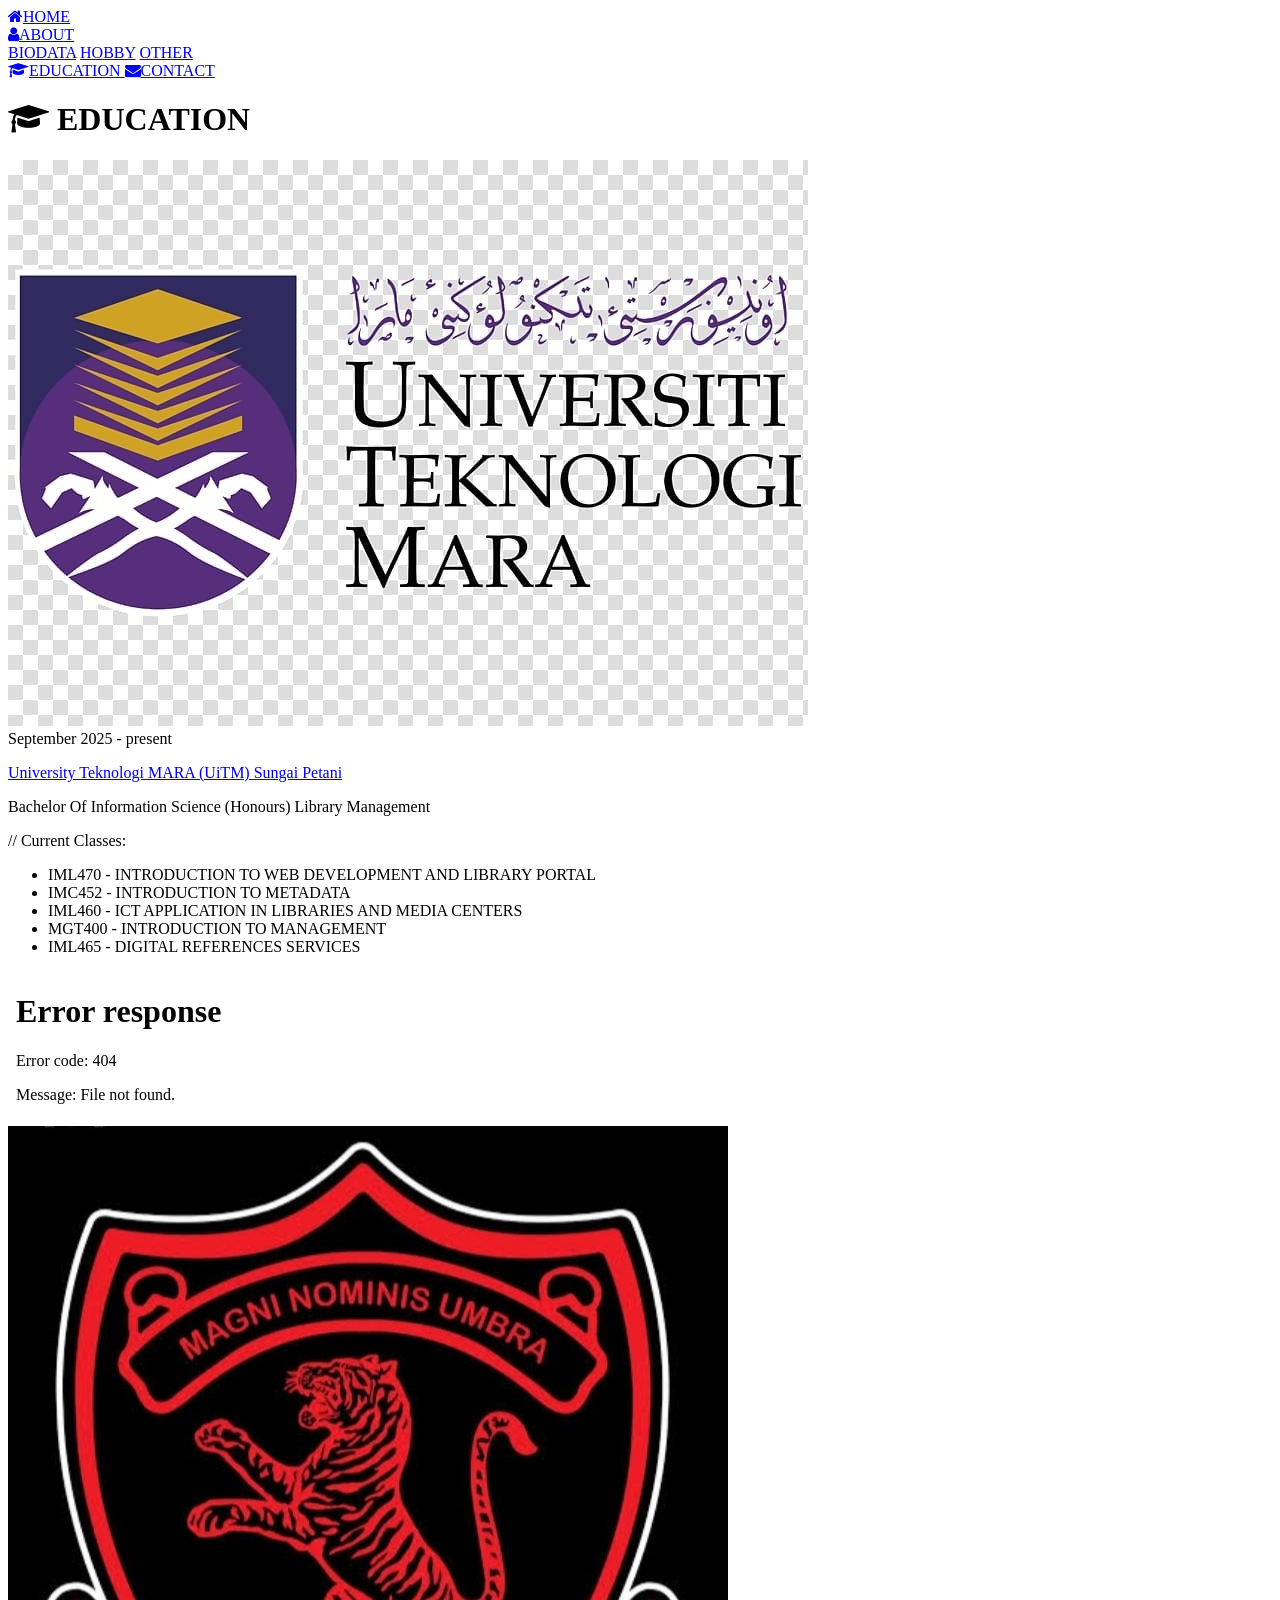
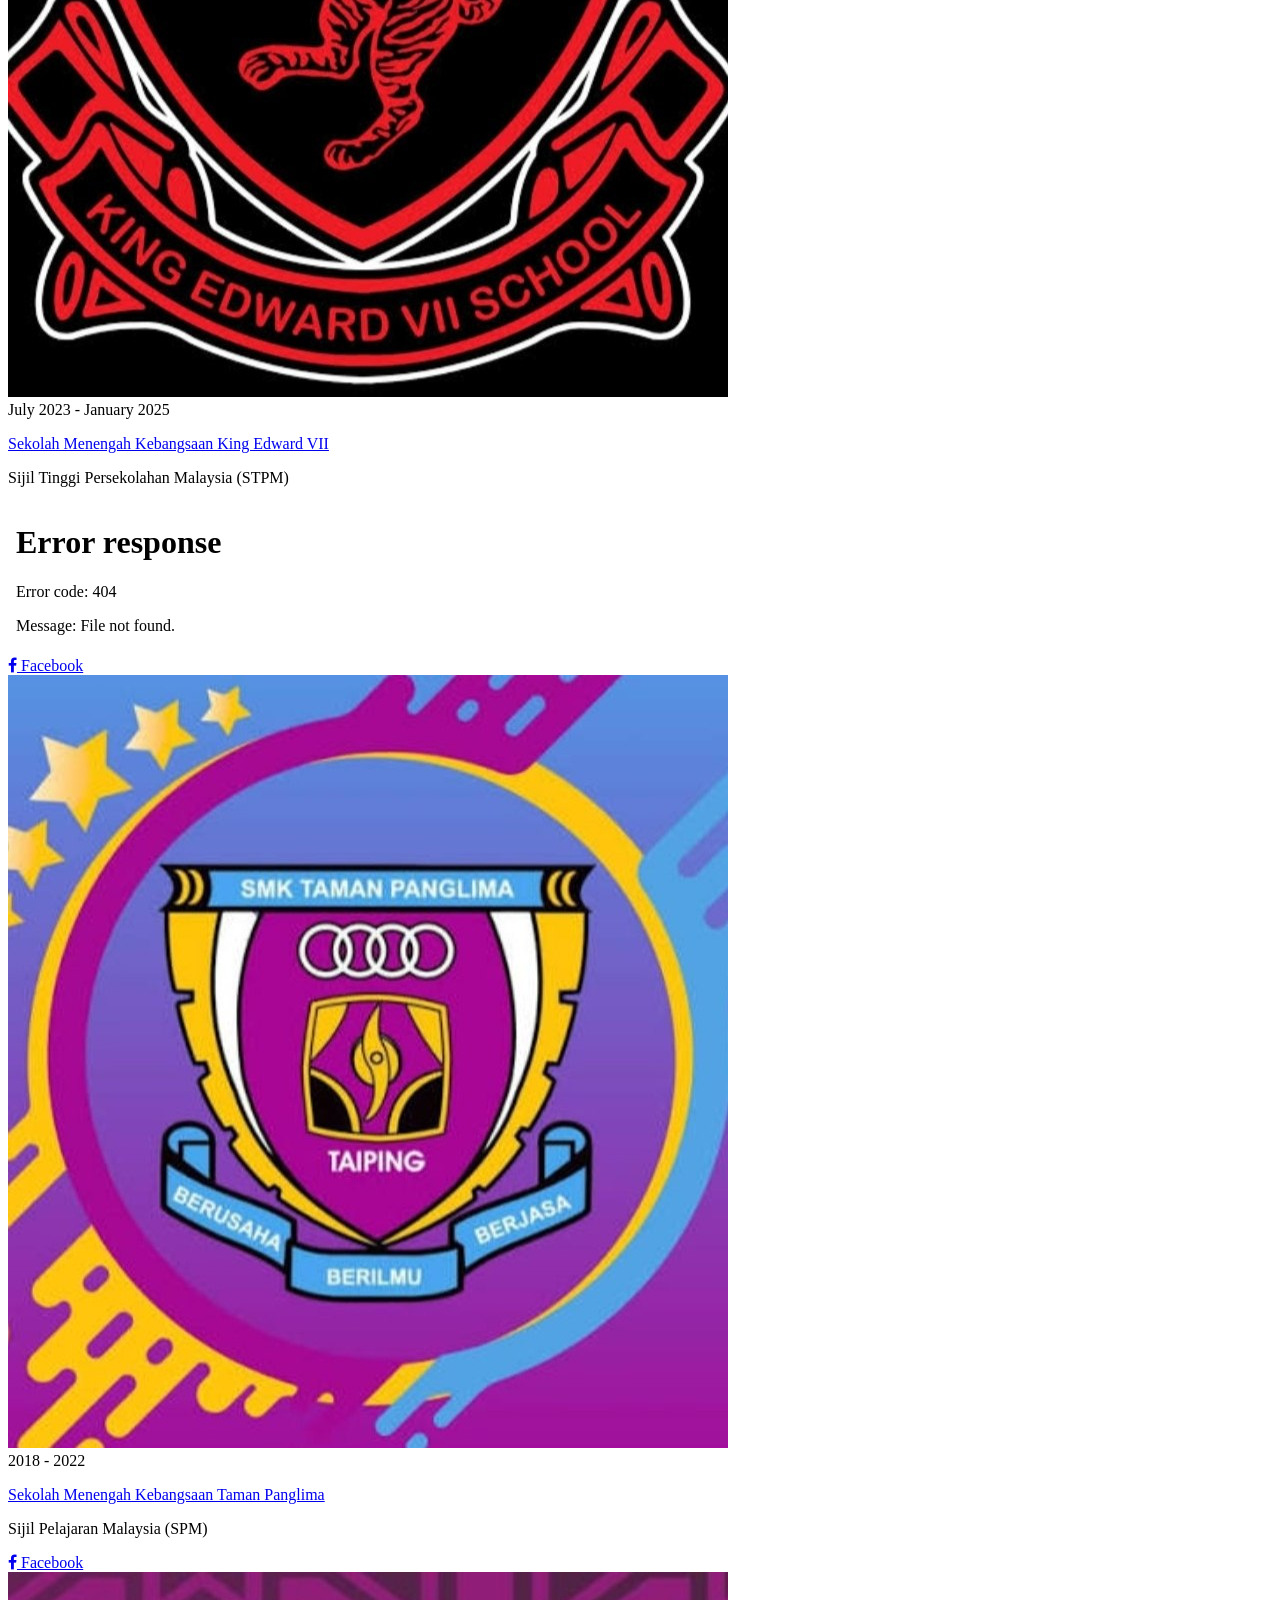
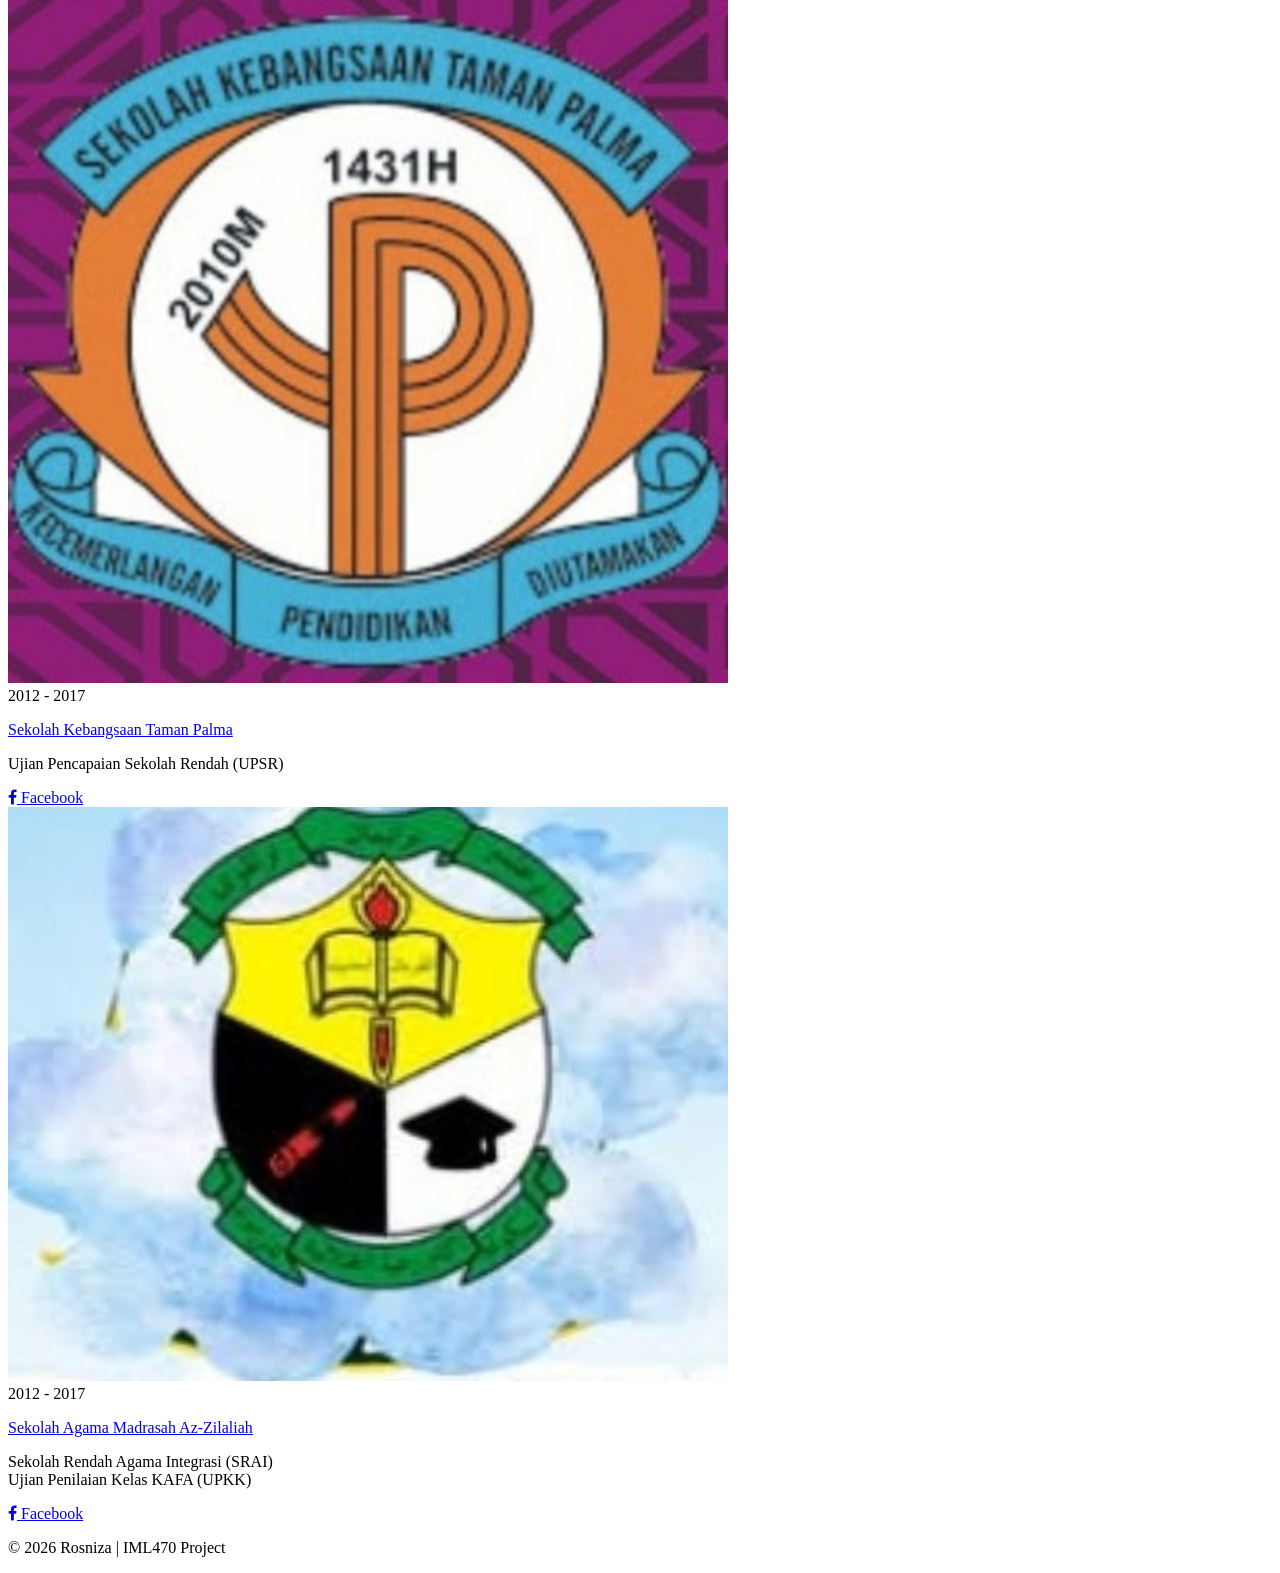
==== education.html @ 52ffe6bd "Add files via upload" ====
<!DOCTYPE html>
<html>
<head>
    <title>My Personal Website - Education</title>
    <meta charset="UTF-8">
    <meta name="viewport" content="width=device-width, initial-scale=1.0">

    <link rel="stylesheet" href="https://cdnjs.cloudflare.com/ajax/libs/font-awesome/4.7.0/css/font-awesome.min.css">

    <link rel="stylesheet" href="style.css">
</head>
<body class="general-page">

    <div class="menu">
        <a href="index.html">
            <i class="fa fa-home"></i>HOME
        </a>
        <div class="dropdown">
            <a href="about.html">
                <i class="fa fa-user"></i>ABOUT
            </a>
            <div class="dropdown-menu">
                <a href="biodata.html">BIODATA</a>
                <a href="hobby.html">HOBBY</a>
                <a href="lain.html">OTHER</a>
            </div>
        </div>
        <a href="education.html">
            <i class="fa fa-graduation-cap"></i>EDUCATION
        </a>
        <a href="contact.html">
            <i class="fa fa-envelope"></i>CONTACT
        </a>
    </div>

    <div class="content general-content">
        <div class="education-box">
            <h1><i class="fa fa-graduation-cap"></i> EDUCATION</h1>
            
            <div class="edu-item">
                <img src="picture/logo uitm.jpg" alt="UiTM Logo" class="edu-logo">
                <div class="edu-details">
                    <span class="edu-year">September 2025 - present</span>
                    <p class="edu-school">
                        <a href="https://kedah.uitm.edu.my/" target="_blank">University Teknologi MARA (UiTM) Sungai Petani</a>
                    </p>
                    <p class="edu-course">Bachelor Of Information Science (Honours) Library Management</p>

                   
                    <div class="subject-box-inside">
                        <p>// Current Classes:</p>
                        <ul class="subject-list-inside">
                            <li>IML470 - INTRODUCTION TO WEB DEVELOPMENT AND LIBRARY PORTAL</li>
                            <li>IMC452 - INTRODUCTION TO METADATA</li>
                            <li>IML460 - ICT APPLICATION IN LIBRARIES AND MEDIA CENTERS</li>
                            <li>MGT400 - INTRODUCTION TO MANAGEMENT</li>
                            <li>IML465 - DIGITAL REFERENCES SERVICES</li>
                        </ul>
                    </div>
                    
                    <div class="video-container">
                        <iframe src="video/video uitm.mp4" frameborder="0" allow="accelerometer; autoplay; clipboard-write; encrypted-media; gyroscope; picture-in-picture" allowfullscreen></iframe>
                    </div>
                </div>
            </div>

            
            <div class="edu-item">
                <img src="picture/logo f6.jpg" alt="SMK KE VII Logo" class="edu-logo">
                <div class="edu-details">
                    <span class="edu-year">July 2023 - January 2025</span>
                    <p class="edu-school">
                        <a href="https://ms.wikipedia.org/wiki/Sekolah_Menengah_Kebangsaan_King_Edward_VII" target="_blank">Sekolah Menengah Kebangsaan King Edward VII</a>
                    </p>
                    <p class="edu-course">Sijil Tinggi Persekolahan Malaysia (STPM)</p>
                    
                    <div class="video-container">
                        <iframe src="video/video f6.mp4" frameborder="0" allow="accelerometer; autoplay; clipboard-write; encrypted-media; gyroscope; picture-in-picture" allowfullscreen></iframe>
                    </div>

                    <div class="edu-links">
                        <a href="https://web.facebook.com/smkeviitaiping/?locale=ms_MY&_rdc=1&_rdr#" target="_blank" class="btn-link btn-facebook">
                            <i class="fa fa-facebook"></i> Facebook
                        </a>
                    </div>
                </div>
            </div>

            
            <div class="edu-item">
                <img src="picture/logo smk.jpg" alt="SMK Taman Panglima Logo" class="edu-logo">
                <div class="edu-details">
                    <span class="edu-year">2018 - 2022</span>
                    <p class="edu-school">
                        <a href="https://ms.wikipedia.org/wiki/Sekolah_Menengah_Kebangsaan_Taman_Panglima" target="_blank">Sekolah Menengah Kebangsaan Taman Panglima</a>
                    </p>
                    <p class="edu-course">Sijil Pelajaran Malaysia (SPM)</p>
                    <div class="edu-links">
                        <a href="https://facebook.com" target="_blank" class="btn-link btn-facebook">
                            <i class="fa fa-facebook"></i> Facebook
                        </a>
                    </div>
                </div>
            </div>

           
            <div class="edu-item">
                <img src="picture/logo sk palma.jpg" alt="SK Taman Palma Logo" class="edu-logo">
                <div class="edu-details">
                    <span class="edu-year">2012 - 2017</span>
                    <p class="edu-school">
                        <a href="https://wikipedia.org" target="_blank">Sekolah Kebangsaan Taman Palma</a>
                    </p>
                    <p class="edu-course">Ujian Pencapaian Sekolah Rendah (UPSR)</p>
                    <div class="edu-links">
                        <a href="https://facebook.com" target="_blank" class="btn-link btn-facebook">
                            <i class="fa fa-facebook"></i> Facebook
                        </a>
                    </div>
                </div>
            </div>

            
            <div class="edu-item">
                <img src="picture/logo sk agama.jpg" alt="SRAI Az-Zilaliah Logo" class="edu-logo">
                <div class="edu-details">
                    <span class="edu-year">2012 - 2017</span>
                    <p class="edu-school">
                        <a href="https://wikipedia.org" target="_blank">Sekolah Agama Madrasah Az-Zilaliah</a>
                    </p>
                    <p class="edu-course">Sekolah Rendah Agama Integrasi (SRAI) <br>Ujian Penilaian Kelas KAFA (UPKK)</p>
                    <div class="edu-links">
                        <a href="https://facebook.com" target="_blank" class="btn-link btn-facebook">
                            <i class="fa fa-facebook"></i> Facebook
                        </a>
                    </div>
                </div>
            </div>

        </div>
    </div>

    <div class="footer">
        <p>&copy; 2026 Rosniza | IML470 Project</p>
    </div>

</body>
</html>
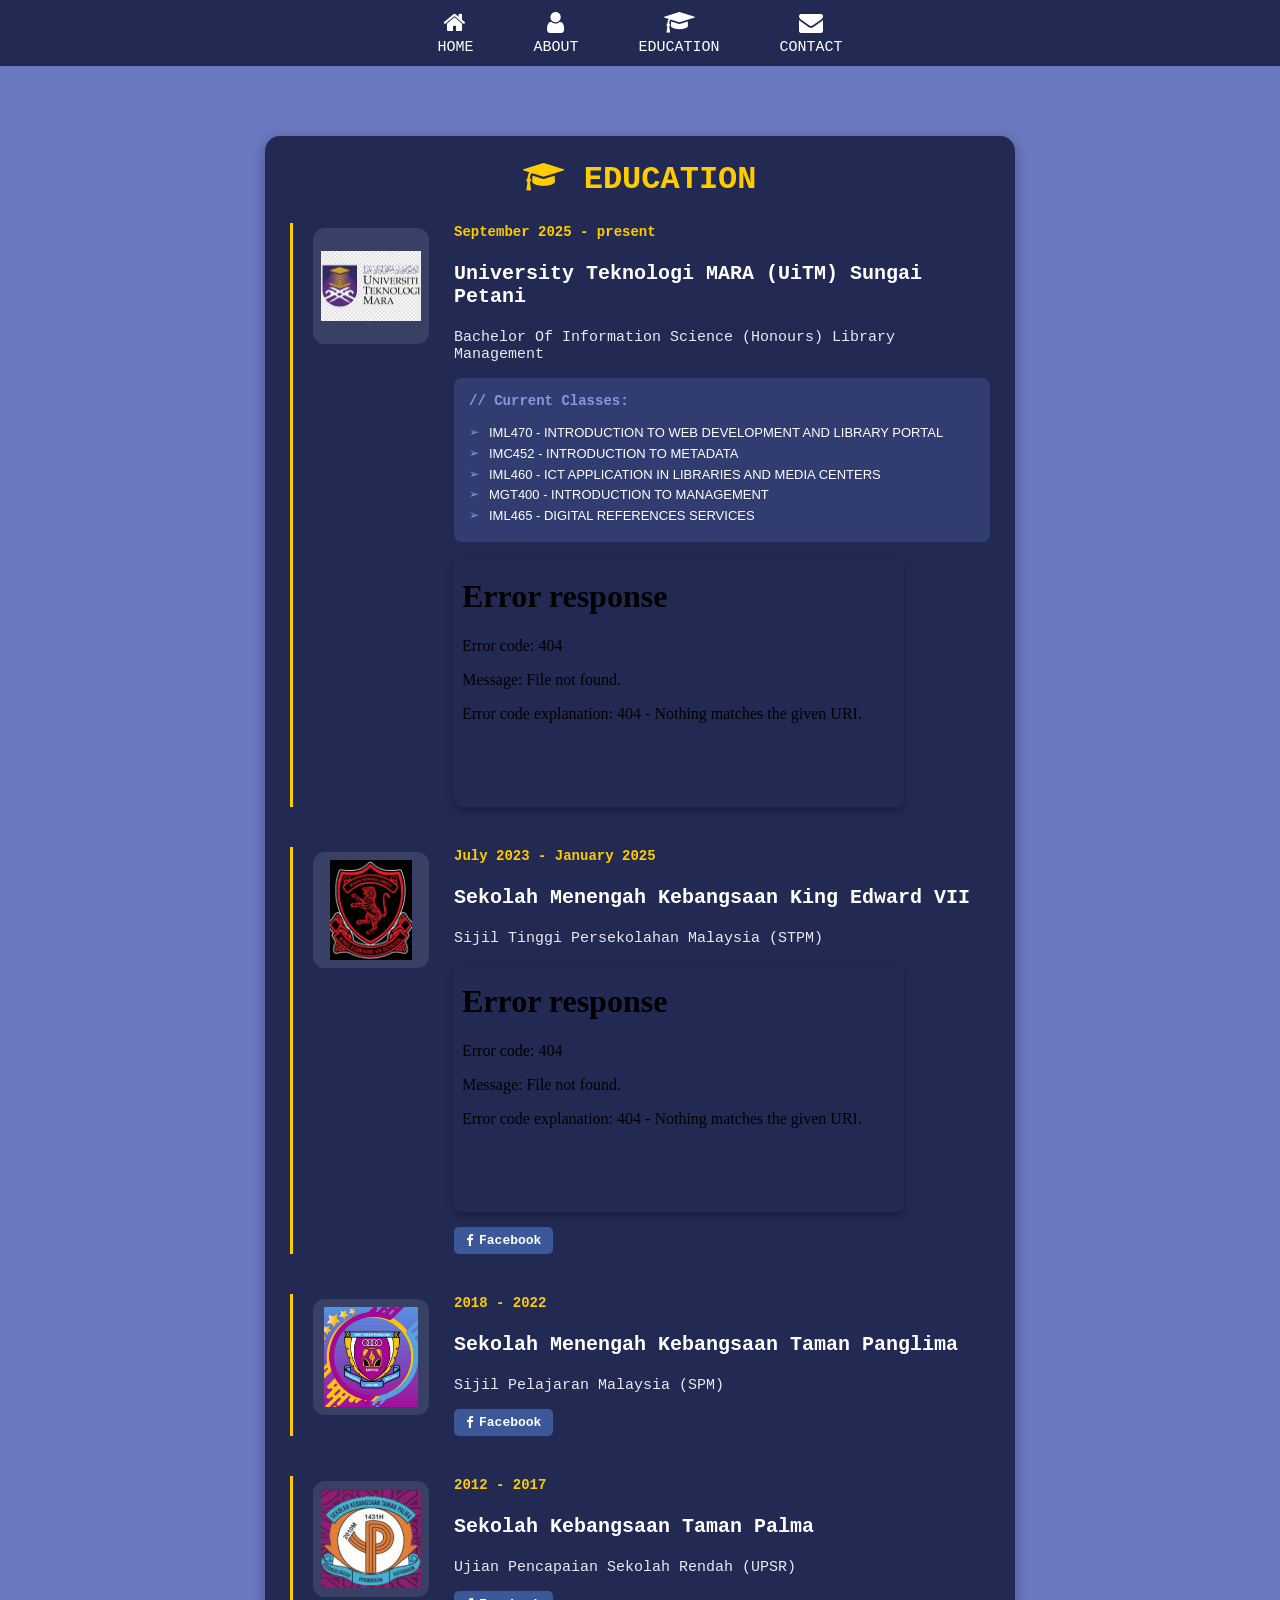
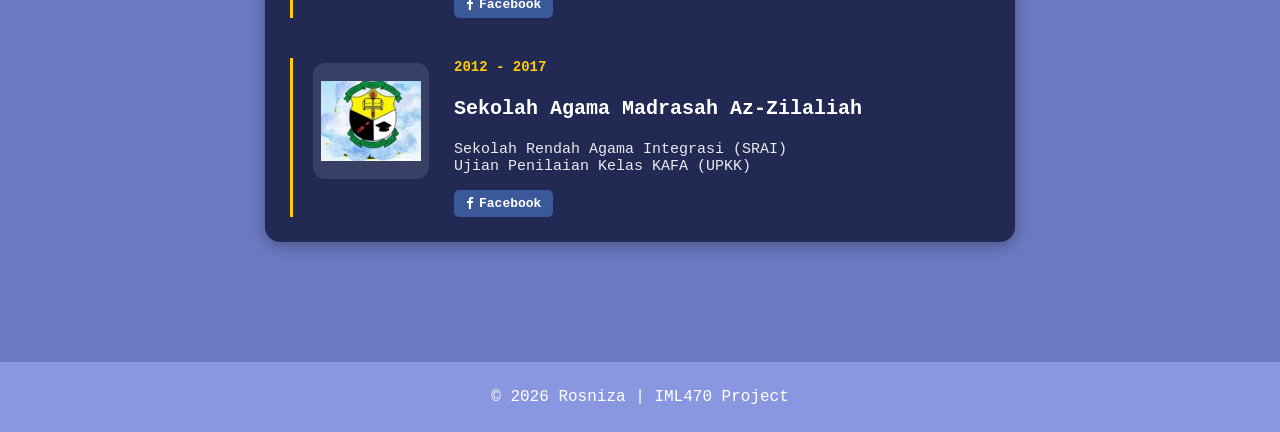
==== commit 4cbb28af: "education.html" ====
--- a/education.html
+++ b/education.html
@@ -59,7 +59,7 @@
                     </div>
                     
                     <div class="video-container">
-                        <iframe src="video/video uitm.mp4" frameborder="0" allow="accelerometer; autoplay; clipboard-write; encrypted-media; gyroscope; picture-in-picture" allowfullscreen></iframe>
+                        <iframe src="video/video uitm.mp4" frameborder="0" allow="accelerometer; controls; clipboard-write; encrypted-media; gyroscope; picture-in-picture" allowfullscreen></iframe>
                     </div>
                 </div>
             </div>
@@ -75,7 +75,7 @@
                     <p class="edu-course">Sijil Tinggi Persekolahan Malaysia (STPM)</p>
                     
                     <div class="video-container">
-                        <iframe src="video/video f6.mp4" frameborder="0" allow="accelerometer; autoplay; clipboard-write; encrypted-media; gyroscope; picture-in-picture" allowfullscreen></iframe>
+                        <iframe src="video/video f6.mp4" frameborder="0" allow="accelerometer; controls; clipboard-write; encrypted-media; gyroscope; picture-in-picture" allowfullscreen></iframe>
                     </div>
 
                     <div class="edu-links">
--- a/style.css
+++ b/style.css
@@ -0,0 +1,537 @@
+body.home-page {
+    background-image: url('picture/background3.jpg');
+    background-repeat: no-repeat;
+    background-size: cover;
+    color: white;
+    font-family: 'Courier New', Courier, monospace;
+    text-align: center;
+    margin: 0;
+    height: 100vh;
+    overflow: auto;
+    display: flex;
+    flex-direction: column;
+    justify-content: space-between;
+}
+
+body.general-page {
+    background-color: #6B79C2;
+    color: white;
+    font-family: 'Courier New', Courier, monospace;
+    text-align: center;
+    margin: 0;
+    min-height: 100vh;
+    display: flex;
+    flex-direction: column;
+    justify-content: space-between;
+}
+
+.menu {
+    background-color: #222A53;
+    width: 100%;
+    height: auto;
+    padding: 10px 0;
+    top: 0;
+    left: 0; 
+    z-index: 1000;
+    display: flex;
+    justify-content: center; 
+    gap: 60px; 
+}
+
+.menu a {
+    color: white;
+    text-decoration: none;
+    font-size: 15px;
+    display: flex;
+    flex-direction: column; 
+    align-items: center;
+    cursor: pointer; 
+}
+
+.menu a:hover {
+    opacity: 0.8;
+}
+
+.menu i {
+    font-size: 24px; 
+    margin-bottom: 5px; 
+}
+   
+.dropdown {
+    position: relative;
+    display: inline-block;
+}
+
+.dropdown-menu {
+    display: none;
+    position: absolute;
+    background-color: #222A53;
+    min-width: 150px;
+    box-shadow: 0px 8px 16px rgba(0,0,0,0.3);
+    z-index: 1001;
+    top: 100%;
+    left: 50%;
+    transform: translateX(-50%);
+    border-radius: 8px;
+    padding: 5px 0;
+    margin-top: 0;
+}
+
+.menu .dropdown .dropdown-menu a {
+    display: block;
+    flex-direction: row;
+    padding: 10px 15px;
+    font-size: 14px;
+    text-align: center;
+}
+
+.menu .dropdown .dropdown-menu a:hover {
+    background-color: #8997E0;
+    opacity: 1;
+}
+
+.dropdown:hover .dropdown-menu {
+    display: block;
+}
+
+.dropdown-menu::before {
+    content: '';
+    position: absolute;
+    top: -15px;
+    left: 0;
+    width: 100%;
+    height: 15px;
+}
+
+.content {
+    padding: 10px;
+    flex: 1;
+    display: flex;
+    flex-direction: column;
+    justify-content: center;
+    align-items: center;
+    gap: 5px; 
+} 
+
+.general-content {
+    margin-left: 0; 
+    padding: 20px;
+    margin-top: 50px; 
+    display: flex;
+    flex-direction: column;
+    align-items: center;
+    justify-content: center;
+}
+
+.about, .contact {
+    padding: 40px 20px;
+    background-color: #222A53;
+    max-width: 850px; 
+    margin: 0 auto;
+    border-radius: 20px;
+}
+
+.about-align-left {
+    text-align: left !important;
+}
+
+.about h2 {
+    text-align: center;
+    margin-bottom: 20px;
+}
+
+.welcome-container {
+    display: flex;
+    flex-direction: column;
+    justify-content: center;
+    align-items: center;
+    margin: 0;
+}
+
+.hello {
+    font-family: 'Arial Black', Gadget, sans-serif;
+    font-size: 100px; 
+    color: #d2691e; 
+    margin: 0;
+    line-height: 0.8;
+    letter-spacing: -5px;
+    text-shadow: 2px 2px 5px rgba(0,0,0,0.4);
+}
+
+.welcome {
+    font-family: 'Brush Script MT', cursive; 
+    font-size: 45px;
+    color: #ffcc00; 
+    margin: 0; 
+    text-shadow: 1px 1px 3px rgba(0,0,0,0.5);
+}
+
+.header {
+    padding: 0px;
+    margin: 0;
+}
+
+.header h1 {
+    margin: 5px 0;
+    font-size: 28px;
+}
+
+.header p {
+    margin: 5px 0 0 0;
+}
+
+.picture {
+    width: 230px; 
+    border-radius: 20px;
+    margin-top: 10px;
+}
+
+.profile-img {
+    width: 150px;
+    height: 150px;
+    border-radius: 50%; 
+    object-fit: cover;  
+    border: 4px solid #8997E0; 
+    margin-bottom: 25px;
+    box-shadow: 0px 4px 8px rgba(0, 0, 0, 0.2);
+    display: inline-block;
+}
+
+.feed-container {
+    margin-top: 20px;
+}
+
+.category-title {
+    text-align: left;
+    font-size: 24px;
+    font-family: 'Caveat', cursive; 
+    color: #8997E0;
+    margin: 40px 0 20px 10px;
+    letter-spacing: 1px;
+}
+
+.polaroid-grid {
+    display: grid;
+    grid-template-columns: repeat(auto-fill, minmax(180px, 1fr));
+    gap: 25px;
+    padding: 10px;
+}
+
+.polaroid-card {
+    background-color: white;
+    padding: 12px 12px 24px 12px;
+    box-shadow: 0px 8px 16px rgba(0,0,0,0.4);
+    transition: transform 0.3s ease, box-shadow 0.3s ease;
+    animation: popIn 0.6s ease-in-out;
+}
+
+.polaroid-card img {
+    width: 100%;
+    height: 160px;
+    object-fit: cover;
+    display: block;
+    border: 1px solid #ddd;
+}
+
+.polaroid-caption {
+    font-family: 'Caveat', cursive; 
+    color: #222A53;
+    font-size: 20px;
+    margin-top: 12px;
+    text-align: center;
+}
+
+.polaroid-grid .polaroid-card:nth-child(odd) {
+    transform: rotate(-3deg);
+}
+
+.polaroid-grid .polaroid-card:nth-child(even) {
+    transform: rotate(3deg);
+}
+
+.polaroid-grid .polaroid-card:hover {
+    transform: scale(1.1) rotate(0deg) !important;
+    z-index: 10;
+    box-shadow: 0px 15px 25px rgba(0,0,0,0.5);
+}
+
+@keyframes popIn {
+    from { opacity: 0; transform: scale(0.9); }
+    to { opacity: 1; transform: scale(1); }
+}
+
+.biodata-table {
+    width: 100%;
+    margin-top: 10px;
+    border-collapse: collapse;
+}
+
+.biodata-table td {
+    padding: 12px 10px;
+    vertical-align: top;
+    font-size: 15px;
+    color: white;
+    border-bottom: 1px solid rgba(137, 151, 224, 0.3); 
+}
+
+.biodata-table tr:last-child td {
+    border-bottom: none;
+}
+
+.map-img {
+    width: 100%;
+    max-width: 300px; 
+    height: 150px;
+    object-fit: cover;
+    border-radius: 10px; 
+    border: 2px solid #8997E0; 
+    margin-top: 10px;
+    box-shadow: 0px 4px 8px rgba(0, 0, 0, 0.3);
+    display: block;
+    transition: transform 0.2s;
+}
+
+.map-img:hover {
+    transform: scale(1.02); 
+}
+
+.contact-info {
+    list-style: none;
+    padding: 0;
+    margin: 20px 0;
+    text-align: left;
+    display: inline-block;
+}
+
+.contact-info li {
+    font-size: 18px;
+    margin: 15px 0;
+    display: flex;
+    align-items: center;
+}
+
+.contact-info i {
+    font-size: 22px;
+    width: 40px;
+    text-align: center;
+    margin-right: 10px;
+}
+
+.contact-info a {
+    color: white;
+    text-decoration: none;
+}
+
+.contact-info a:hover {
+    text-decoration: underline;
+    opacity: 0.8;
+}
+
+.education-box {
+    background-color: #222A53; 
+    border-radius: 15px;
+    padding: 25px;
+    width: 90%;
+    max-width: 700px;
+    box-shadow: 0 4px 15px rgba(0,0,0,0.3);
+    text-align: left; 
+    margin: 0 auto:
+}
+
+.education-box h1 {
+    margin: 0 0 25px 0;
+    color: #ffcc00;
+    text-align: center; 
+}
+
+.edu-item {
+    margin-bottom: 40px;
+    border-left: 3px solid #ffcc00;
+    padding-left: 20px;
+    display: flex;
+    align-items: flex-start;
+    gap: 25px; 
+}
+
+.edu-item:last-child {
+    margin-bottom: 0;
+}
+
+.edu-logo {
+    width: 100px; 
+    height: 100px; 
+    object-fit: contain; 
+    background-color: rgba(255, 255, 255, 0.1); 
+    padding: 8px;
+    border-radius: 12px;
+    margin-top: 5px;
+}
+
+.edu-details {
+    flex: 1;
+}
+
+.edu-year {
+    font-weight: bold;
+    color: #ffcc00;
+    font-size: 14px;
+}
+
+.edu-school a {
+    font-size: 20px;
+    margin: 5px 0;
+    font-weight: bold;
+    color: white;
+    text-decoration: none;
+    display: inline-block;
+}
+
+.edu-school a:hover {
+    color: #ffcc00;
+    text-decoration: underline;
+}
+
+.edu-course {
+    font-size: 15px;
+    margin: 0 0 15px 0;
+    opacity: 0.9;
+}
+
+.video-container {
+    margin-top: 15px;
+    width: 100%;
+    max-width: 450px;
+    border-radius: 8px;
+    overflow: hidden;
+    box-shadow: 0 4px 10px rgba(0,0,0,0.3);
+}
+
+.video-container iframe {
+    width: 100%;
+    height: 250px;
+    display: block;
+}
+
+.edu-links {
+    display: flex;
+    gap: 10px;
+    margin-top: 15px;
+}
+
+.btn-link {
+    font-size: 13px;
+    font-family: inherit;
+    padding: 6px 12px;
+    border-radius: 5px;
+    text-decoration: none;
+    font-weight: bold;
+    display: inline-flex;
+    align-items: center;
+    gap: 6px;
+}
+
+.btn-link:hover {
+    opacity: 0.8;
+}
+
+.btn-facebook {
+    background-color: #3b5998;
+    color: white;
+}
+
+.subject-box-inside {
+    margin-top: 15px; 
+    margin-bottom: 15px; 
+    text-align: left; 
+    background-color: #313c70; 
+    padding: 15px; 
+    border-radius: 8px;
+}
+
+.subject-box-inside p {
+    color: #8997E0; 
+    font-weight: bold; 
+    margin-top: 0; 
+    font-size: 14px;
+}
+
+.subject-list-inside {
+    list-style-type: none;
+    padding-left: 0;
+    margin: 0;
+}
+
+.subject-list-inside li {
+    font-family: sans-serif;
+    font-size: 13px;
+    line-height: 1.6;
+    color: white;
+    position: relative;
+    padding-left: 20px;
+}
+
+.subject-list-inside li::before {
+    content: "➢";
+    position: absolute;
+    left: 0;
+    color: #8997E0;
+    font-size: 12px;
+}
+
+.hobby-section {
+    text-align: left;
+    margin-top: 25px;
+    background-color: #313c70;
+    padding: 20px;
+    border-radius: 12px;
+}
+
+.hobby-section h3 {
+    margin-top: 0;
+    color: #8997E0;
+}
+
+.hobby-section p {
+    line-height: 1.6;
+    font-size: 15px;
+}
+
+.hobby-section p a {
+    color: #8997E0;
+    text-decoration: underline;
+    font-weight: bold;
+}
+
+.hobby-section p a:hover {
+    color: white;
+}
+
+.gallery-grid {
+    display: grid;
+    grid-template-columns: 
+    repeat(auto-fill, minmax(120px, 1fr));
+    gap: 12px;
+    margin-top: 15px;
+}
+.gallery-item {
+    width: 100%;
+    height: 120px;
+    object-fit: cover;
+    border-radius: 8px;
+    border: 2px solid #8997E0;
+    box-shadow: 0px 4px 6px rgba(0,0,0,0.2);
+    transition: transform 0.2s;
+}
+
+.gallery-item:hover {
+   transform: scale(1.05);
+}
+
+.footer {
+    background-color: #8997E0;
+    padding: 10px;
+    width: 100%;
+    box-sizing: border-box;
+    margin-top: 100px;
+}
+
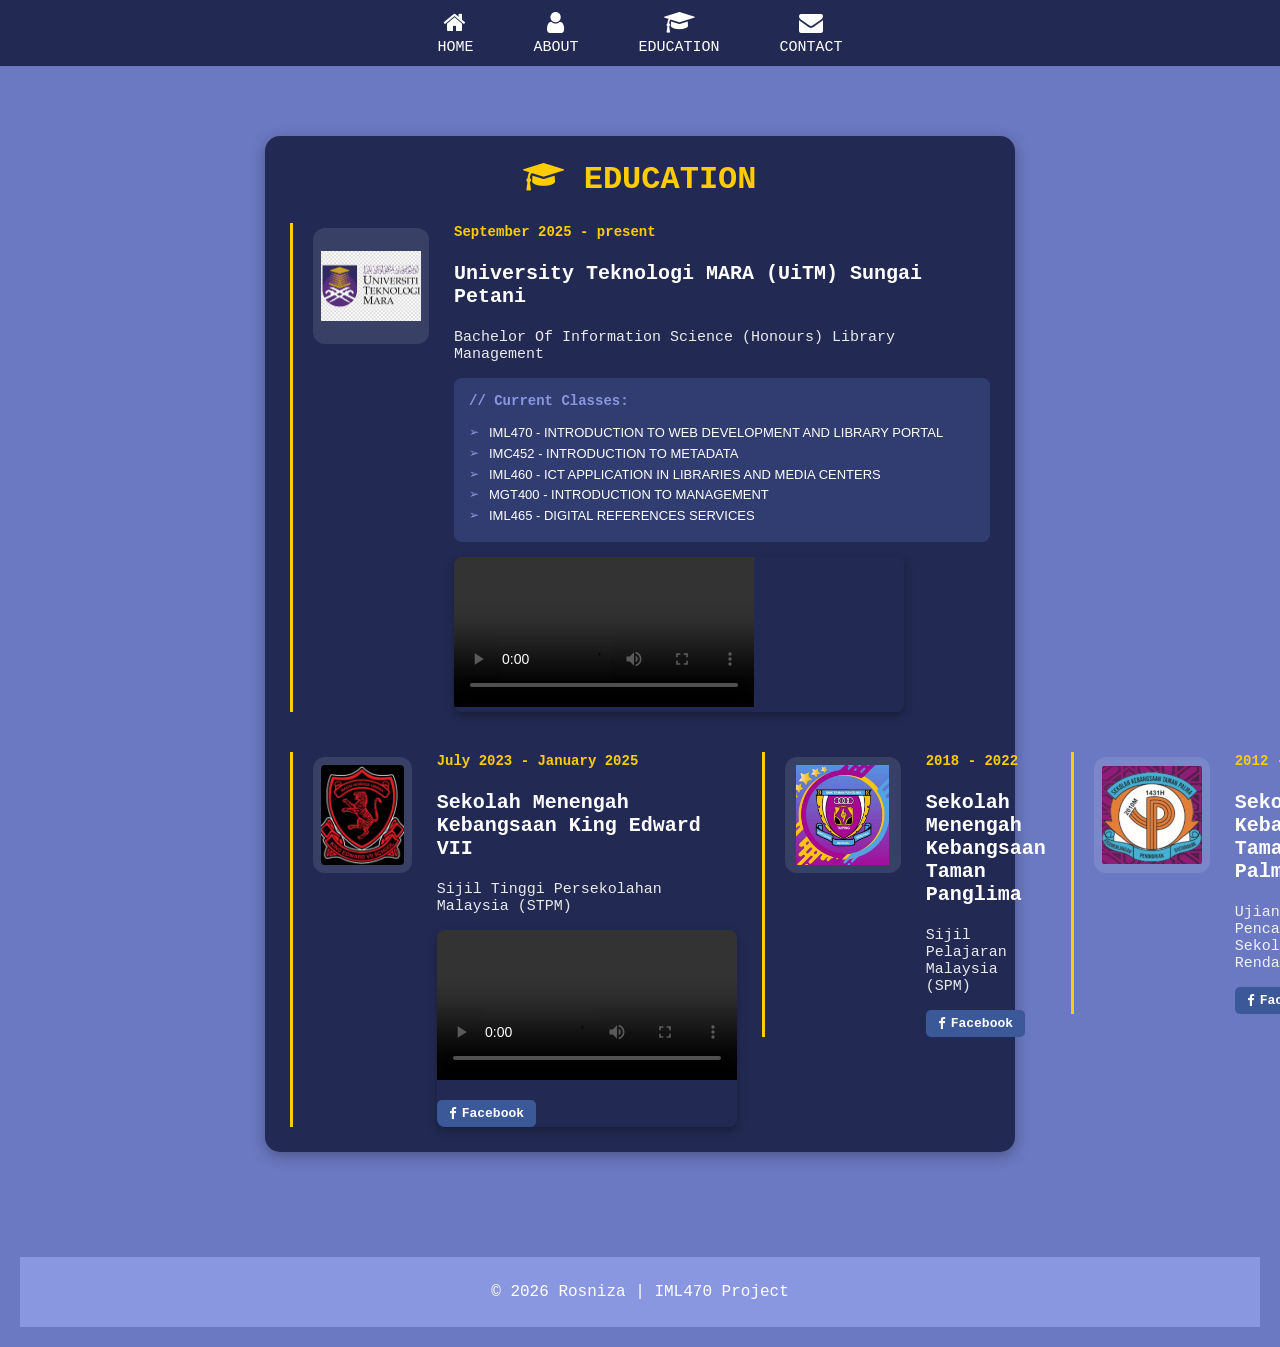
==== commit 966b1c16: "education.html" ====
--- a/education.html
+++ b/education.html
@@ -58,9 +58,12 @@
                         </ul>
                     </div>
                     
-                    <div class="video-container">
-                        <iframe src="video/video uitm.mp4" frameborder="0" allow="accelerometer; controls; clipboard-write; encrypted-media; gyroscope; picture-in-picture" allowfullscreen></iframe>
-                    </div>
+                   <div class="video-container">
+                      <video controls preload="metadata">
+                         <source src="video/video uitm.mp4" type="video/mp4">
+                 </video>
+            </div>       
+
                 </div>
             </div>
 
@@ -75,8 +78,10 @@
                     <p class="edu-course">Sijil Tinggi Persekolahan Malaysia (STPM)</p>
                     
                     <div class="video-container">
-                        <iframe src="video/video f6.mp4" frameborder="0" allow="accelerometer; controls; clipboard-write; encrypted-media; gyroscope; picture-in-picture" allowfullscreen></iframe>
-                    </div>
+    <video controls preload="metadata">
+        <source src="video/video f6.mp4" type="video/mp4">
+    </video>
+
 
                     <div class="edu-links">
                         <a href="https://web.facebook.com/smkeviitaiping/?locale=ms_MY&_rdc=1&_rdr#" target="_blank" class="btn-link btn-facebook">
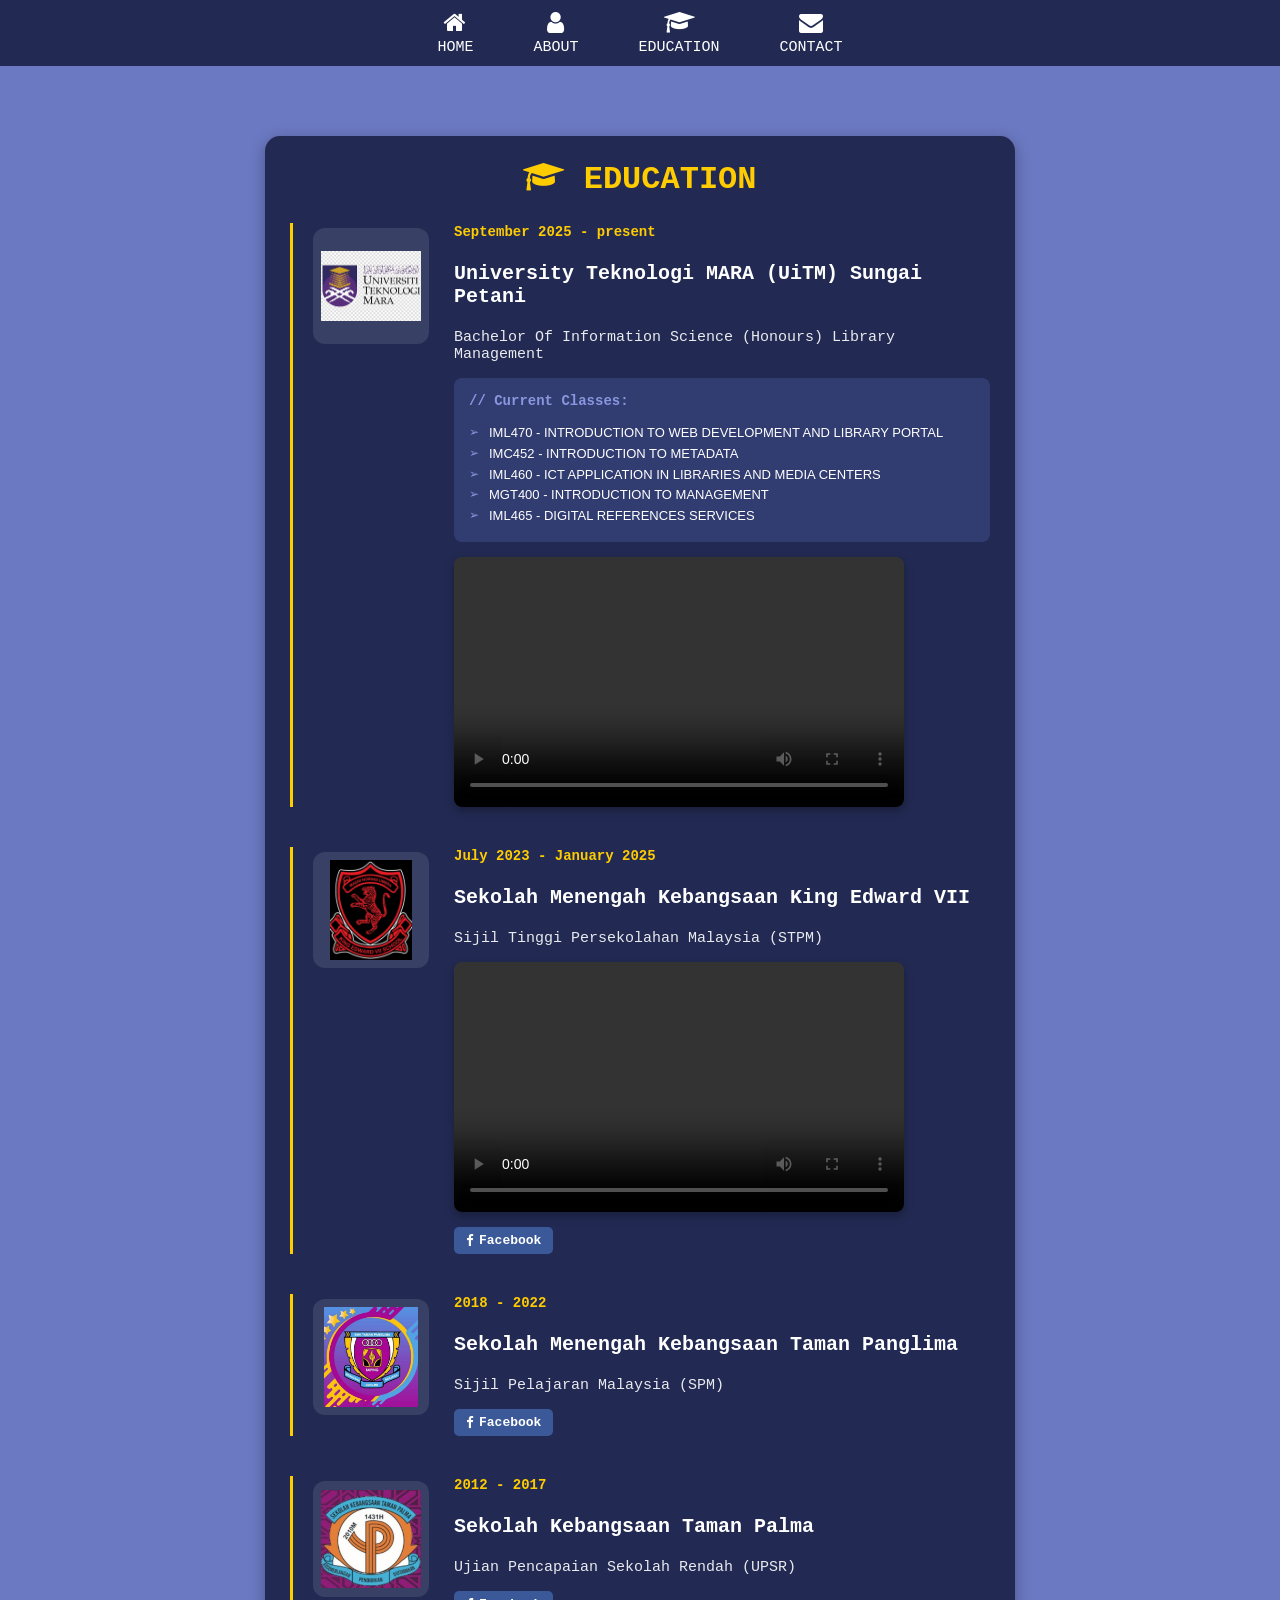
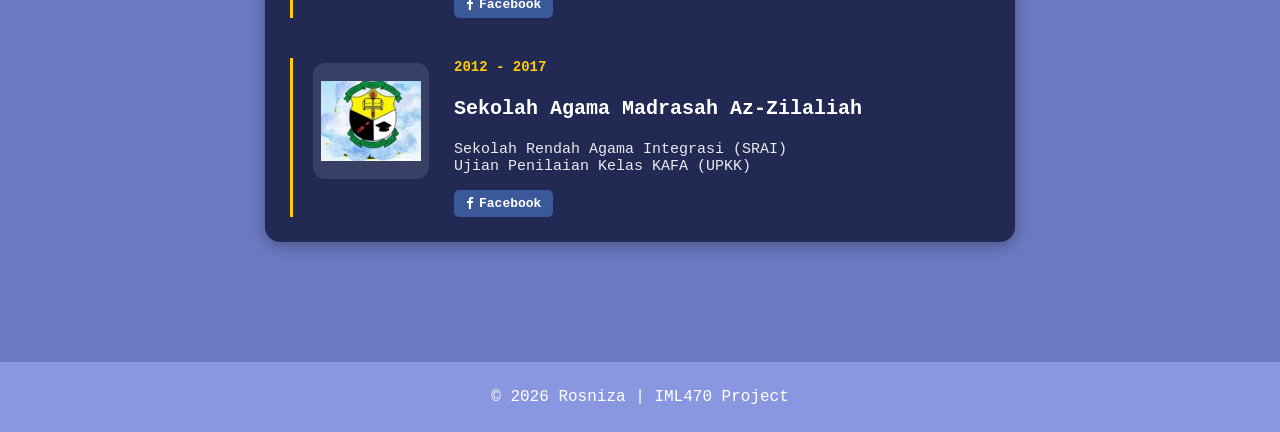
==== commit b763ca0a: "education.html" ====
--- a/education.html
+++ b/education.html
@@ -57,14 +57,12 @@
                             <li>IML465 - DIGITAL REFERENCES SERVICES</li>
                         </ul>
                     </div>
-                    
-                   <div class="video-container">
+                    <div class="video-container">
                       <video controls preload="metadata">
                          <source src="video/video uitm.mp4" type="video/mp4">
                  </video>
             </div>       
-
-                </div>
+      </div>
             </div>
 
             
@@ -81,6 +79,7 @@
     <video controls preload="metadata">
         <source src="video/video f6.mp4" type="video/mp4">
     </video>
+</div>
 
 
                     <div class="edu-links">
--- a/style.css
+++ b/style.css
@@ -369,6 +369,7 @@
 
 .edu-details {
     flex: 1;
+    min-width: 0;
 }
 
 .edu-year {
@@ -406,10 +407,12 @@
     box-shadow: 0 4px 10px rgba(0,0,0,0.3);
 }
 
-.video-container iframe {
+.video-container iframe, 
+.video-container video {
     width: 100%;
     height: 250px;
     display: block;
+    object-fit: cover; 
 }
 
 .edu-links {
